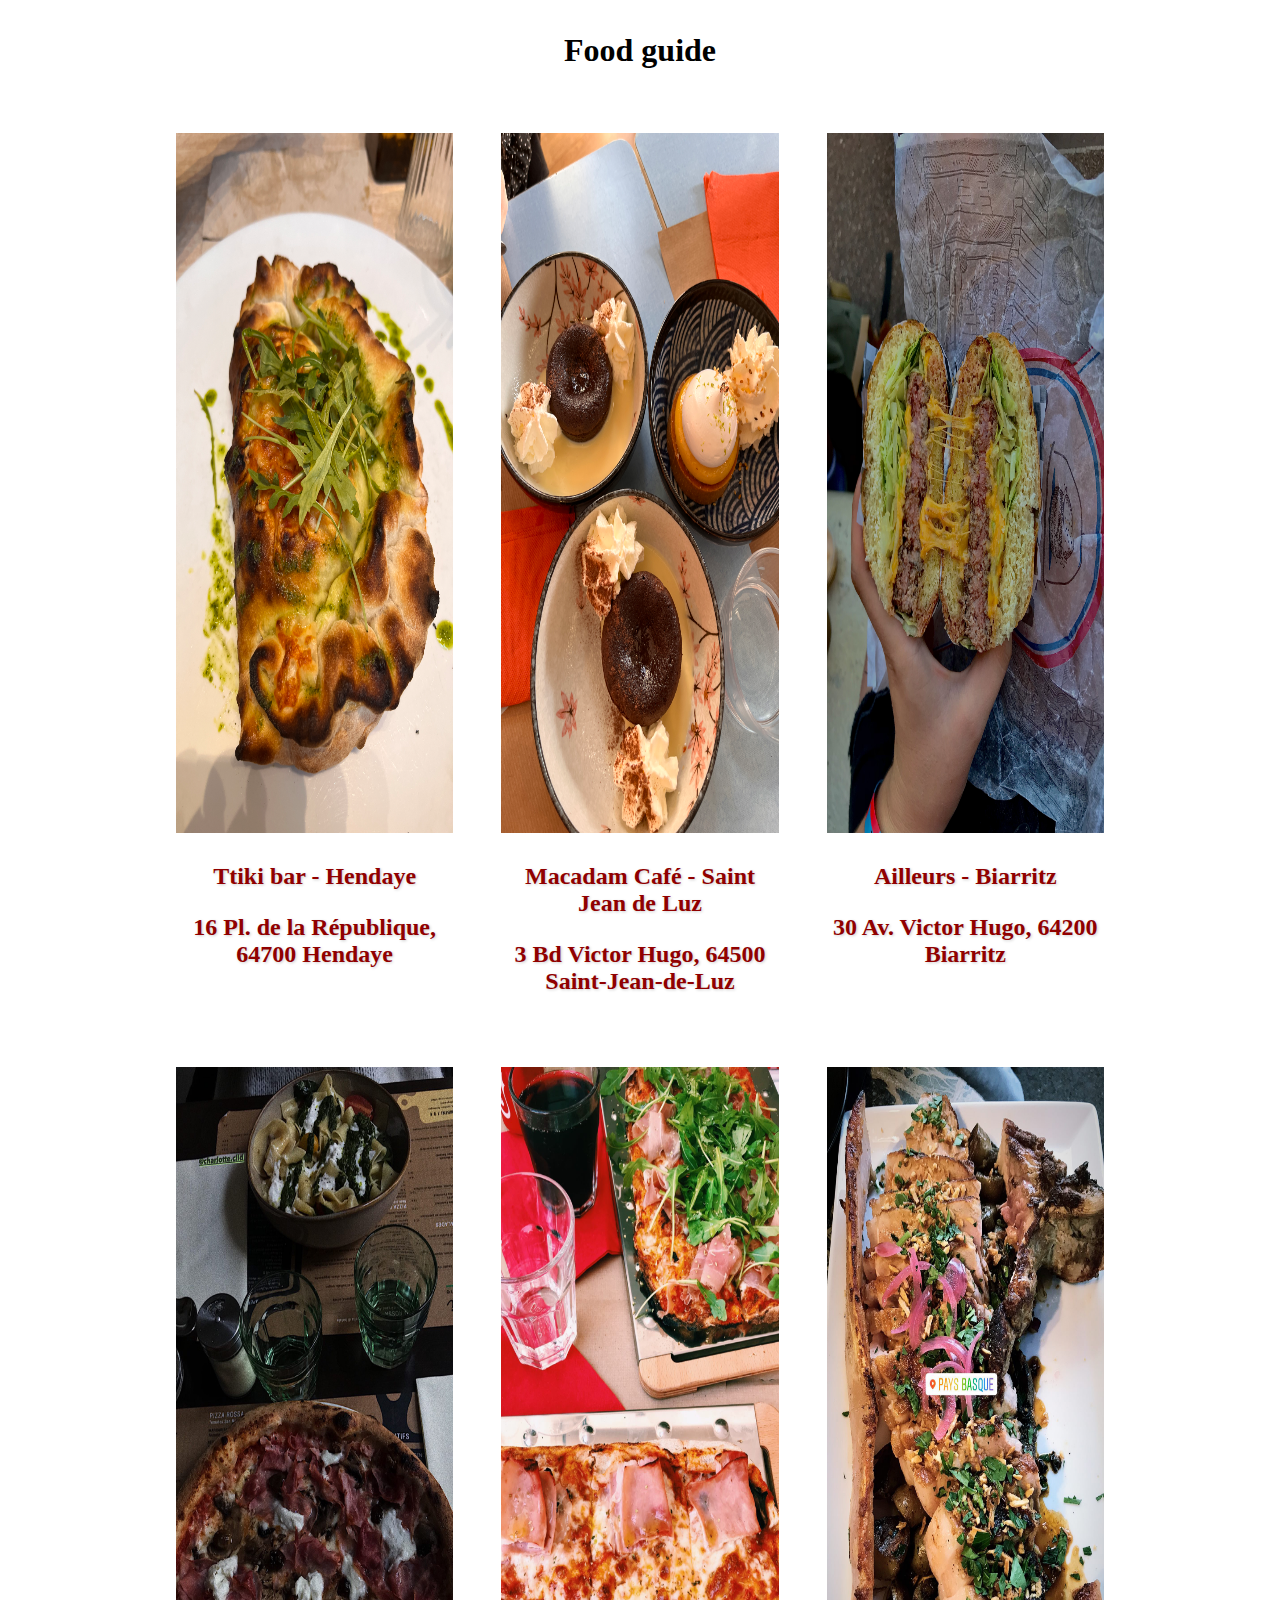
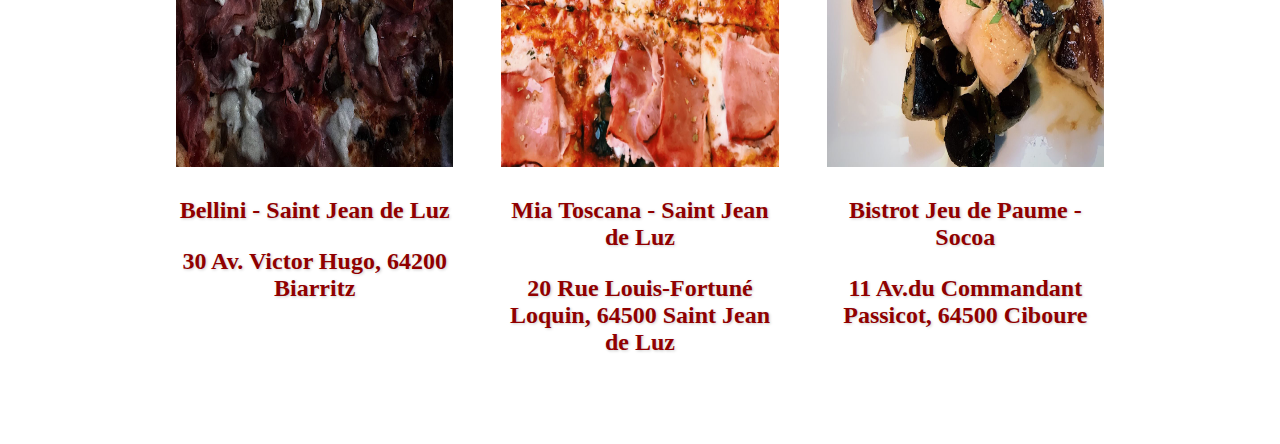
==== index3.html @ 49154bd9 "Add files via upload" ====
<!DOCTYPE html>
<html lang="en">
<head>
    <meta charset="UTF-8">
    <meta http-equiv="X-UA-Compatible" content="IE=edge">
    <meta name="viewport" content="width=device-width, initial-scale=1.0">
    <title>Document</title>
    <link rel="stylesheet" href="styles/style.css">
    
</head>
<body>

    <h3 class="food">Food guide</h3>

    <div class="container">
    
        <div class="cards">
            <div class="card-white">
            <img src="images/calzone hendaye.JPG" alt="" width="379" height="700">
             
              <p>Ttiki bar - Hendaye </p>
                <p>16 Pl. de la République, 64700 Hendaye </p>
             
       </div>
       <div class="card-white">
       <img src="images/macadam.JPG" alt="" width="379" height="700">
          <p>Macadam Café - Saint Jean de Luz</p>
          <p>3 Bd Victor Hugo, 64500 Saint-Jean-de-Luz </p>
       </div>
       

        <div class="card-white">
            <img src="images/biarritz burger.jpeg" alt="" width="379" height="700">
            <p>Ailleurs - Biarritz </p>
            <p>30 Av. Victor Hugo, 64200 Biarritz</p>
            </div>

            <div class="card-white">
                <img src="images/belinni.JPG" alt="" width="250" height="700">
                <p>Bellini - Saint Jean de Luz </p>
                <p>30 Av. Victor Hugo, 64200 Biarritz</p>
                </div>

                    <div class="card-white">
                        <img src="images/mia toscana.JPG" alt="" width="50" height="700">
                        <p>Mia Toscana - Saint Jean de Luz</p>
                        <p>20 Rue Louis-Fortuné Loquin, 64500 Saint Jean de Luz</p>
                        </div>

                        <div class="card-white">
                            <img src="images/bistrot le jeu de paume.JPG" alt="" width="250" height="700">
                            <p>Bistrot Jeu de Paume - Socoa </p>
                            <p>11 Av.du Commandant Passicot, 64500 Ciboure</p>
                            </div>




          
         </div>
      </div>
    </div>
---- styles/style.css ----
@import "banner.css"; 
@import "button.css"; 
@import "cards.css"; 
@import "footer.css"; 


body{ 
    margin: 0%;
}

a{
    text-decoration: none;
    
}

.container{
    width: 75%;
    margin: 48px auto;
}

h2{
    text-align: center;
}

p{
    text-align: center;
}

h3{
    font-family: 'Passion One', cursive;
    grid-template-columns: 1fr;
}

.food{
    text-align: center;
    font-size: 200%;
}

.card-category {
    background-size: cover;
    background-position: center;
    height: 500px;
    width: 400px;
    display: flex;
    justify-content: center;
    align-items: center;
    color: white;
    font-size: 24px;
    font-weight: bold;
    text-shadow: 1px 1px 3px rgba(0,0,0,0.2);
    border-radius: 5px;
    box-shadow: 0 0 15px rgba(0,0,0,0.2);
  }
  

.cards {
    display: grid;
    grid-template-columns: 1fr 1fr 1fr;
    grid-gap: 16px;
  }
  
  @media (min-width: 100px) and (max-width: 575px) {
    .cards {
      grid-template-columns: 1fr;
    }
  }
  
  @media (min-width: 576px) {
    .cards {
      grid-template-columns: 1fr;
    }
  }
  
  @media (min-width: 768px) {
    .cards {
      grid-template-columns: 1fr 1fr;
    }
  }
  
  @media (min-width: 992px) {
    .cards {
      grid-template-columns: 1fr 1fr 1fr;
    }
  }
  
  @media (min-width: 1200px) {
    .cards {
      grid-template-columns: 1fr 1fr 1fr;
    }
  }
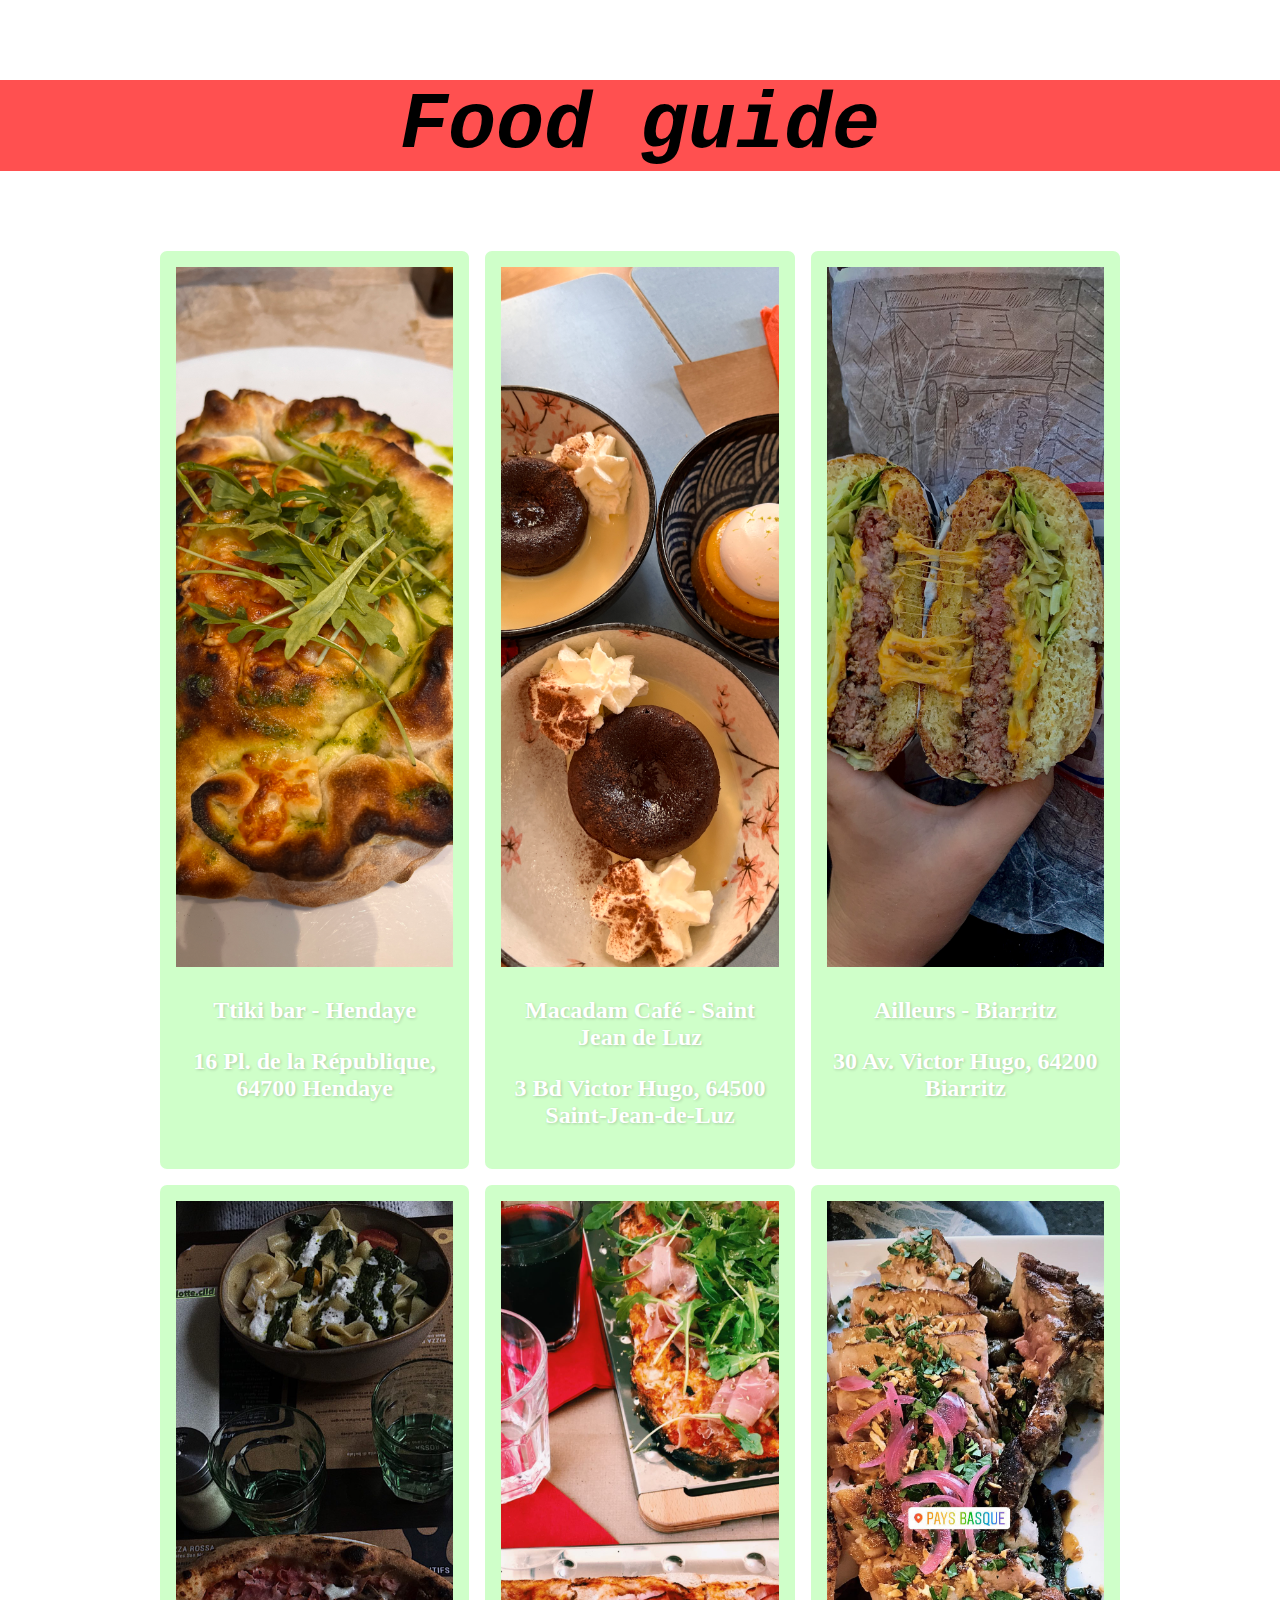
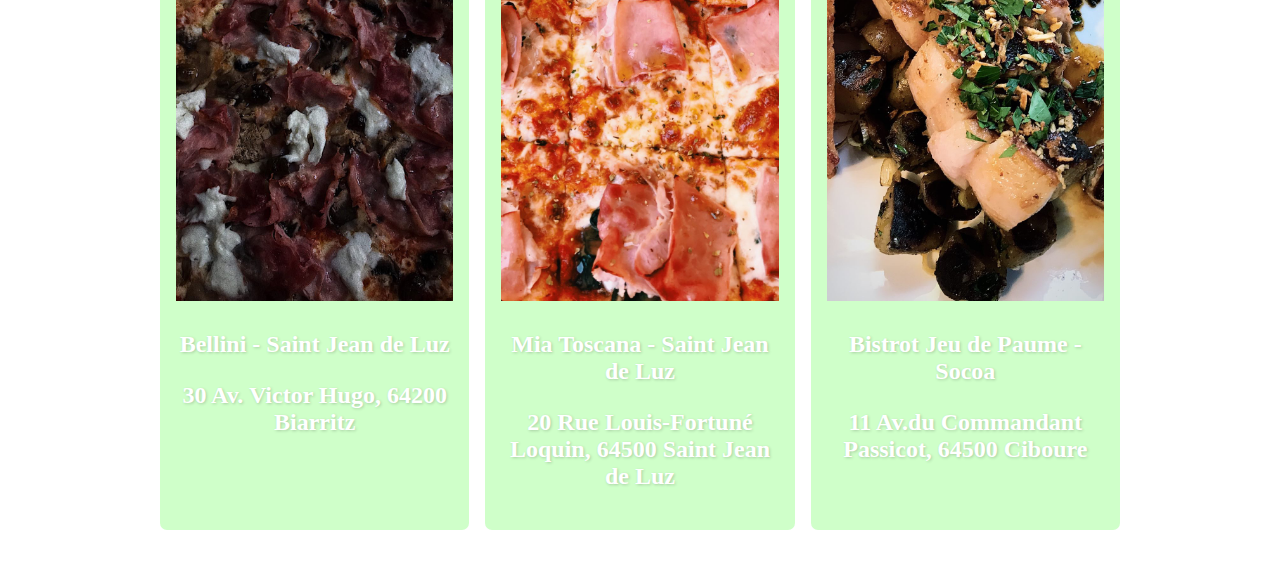
==== commit 2bf0ec86: "Add files via upload" ====
--- a/index3.html
+++ b/index3.html
@@ -6,6 +6,7 @@
     <meta name="viewport" content="width=device-width, initial-scale=1.0">
     <title>Document</title>
     <link rel="stylesheet" href="styles/style.css">
+   
     
 </head>
 <body>
@@ -16,42 +17,44 @@
     
         <div class="cards">
             <div class="card-white">
-            <img src="images/calzone hendaye.JPG" alt="" width="379" height="700">
+            <img src="images/calzone hendaye.JPG" alt="" height="400">
              
               <p>Ttiki bar - Hendaye </p>
                 <p>16 Pl. de la République, 64700 Hendaye </p>
              
        </div>
        <div class="card-white">
-       <img src="images/macadam.JPG" alt="" width="379" height="700">
+       <img src="images/macadam.JPG" alt="" height="400">
           <p>Macadam Café - Saint Jean de Luz</p>
           <p>3 Bd Victor Hugo, 64500 Saint-Jean-de-Luz </p>
        </div>
        
 
         <div class="card-white">
-            <img src="images/biarritz burger.jpeg" alt="" width="379" height="700">
+            <img src="images/biarritz burger.jpeg" alt="" height="400">
             <p>Ailleurs - Biarritz </p>
             <p>30 Av. Victor Hugo, 64200 Biarritz</p>
             </div>
 
             <div class="card-white">
-                <img src="images/belinni.JPG" alt="" width="250" height="700">
+                <img src="images/belinni.JPG" alt="" height="400">
                 <p>Bellini - Saint Jean de Luz </p>
                 <p>30 Av. Victor Hugo, 64200 Biarritz</p>
                 </div>
 
                     <div class="card-white">
-                        <img src="images/mia toscana.JPG" alt="" width="50" height="700">
+                        <img src="images/mia toscana.JPG" alt="" height="400">
                         <p>Mia Toscana - Saint Jean de Luz</p>
                         <p>20 Rue Louis-Fortuné Loquin, 64500 Saint Jean de Luz</p>
                         </div>
 
                         <div class="card-white">
-                            <img src="images/bistrot le jeu de paume.JPG" alt="" width="250" height="700">
+                            <img src="images/bistrot le jeu de paume.JPG" alt="" height="400">
                             <p>Bistrot Jeu de Paume - Socoa </p>
                             <p>11 Av.du Commandant Passicot, 64500 Ciboure</p>
                             </div>
+                            
+                          
 
 
 
--- a/styles/style.css
+++ b/styles/style.css
@@ -24,16 +24,24 @@
 
 p{
     text-align: center;
+    color: white;
+    color: red rgba(0, 0, 0, 0);
+   
 }
 
 h3{
     font-family: 'Passion One', cursive;
     grid-template-columns: 1fr;
+    font-size: 200%;
+    
 }
 
 .food{
     text-align: center;
-    font-size: 200%;
+    font-size: 500%;
+    font-family: 'Courier New', Courier, monospace;
+    font-style: oblique;
+    background-color: rgb(255, 80, 80);
 }
 
 .card-category {
@@ -58,34 +66,10 @@
     grid-template-columns: 1fr 1fr 1fr;
     grid-gap: 16px;
   }
-  
-  @media (min-width: 100px) and (max-width: 575px) {
-    .cards {
-      grid-template-columns: 1fr;
-    }
-  }
-  
-  @media (min-width: 576px) {
-    .cards {
-      grid-template-columns: 1fr;
-    }
-  }
-  
-  @media (min-width: 768px) {
-    .cards {
-      grid-template-columns: 1fr 1fr;
-    }
-  }
-  
-  @media (min-width: 992px) {
-    .cards {
-      grid-template-columns: 1fr 1fr 1fr;
-    }
-  }
-  
-  @media (min-width: 1200px) {
-    .cards {
-      grid-template-columns: 1fr 1fr 1fr;
-    }
-  }
+
+.
+
+
+
+ 
   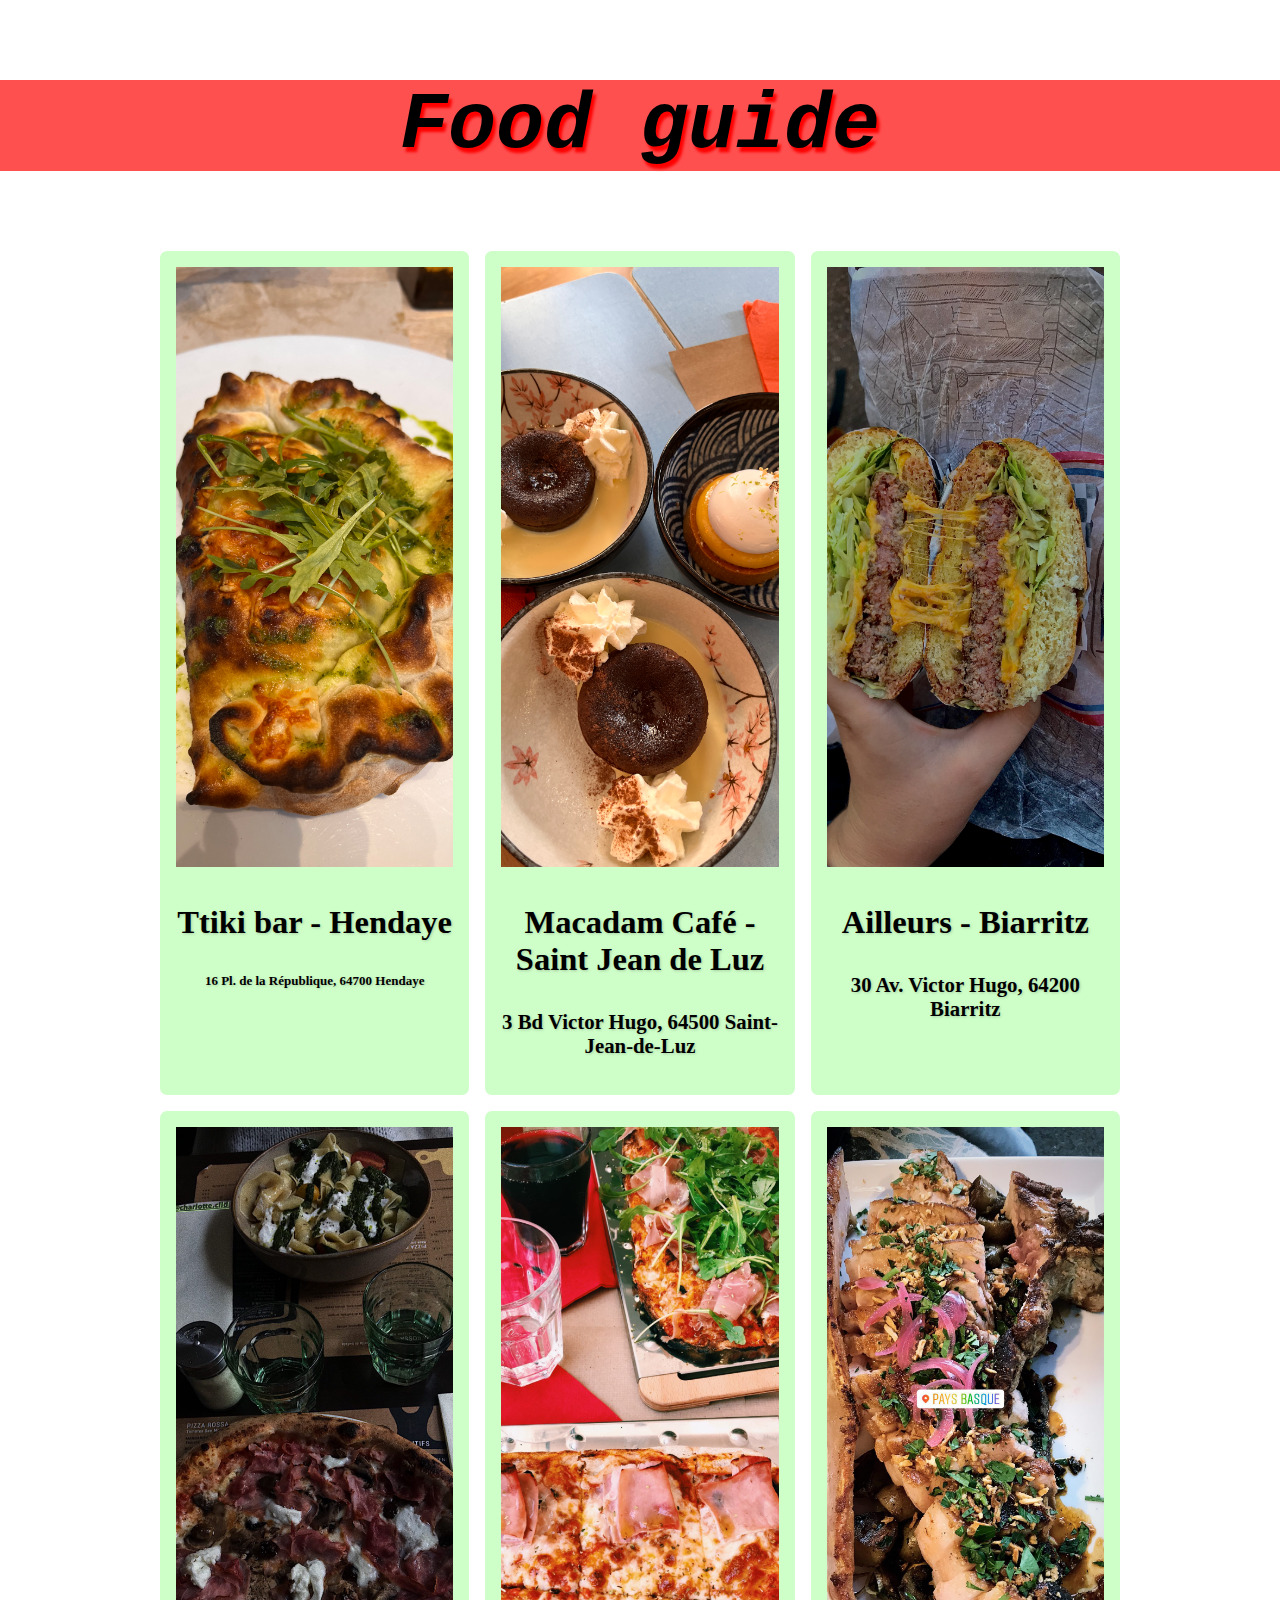
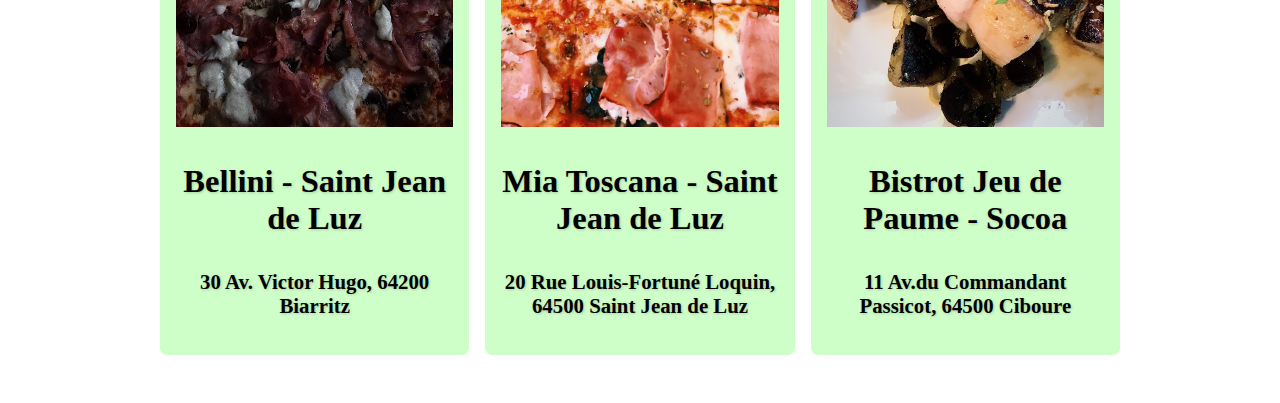
==== commit 3874fdfe: "Add files via upload" ====
--- a/index3.html
+++ b/index3.html
@@ -19,39 +19,39 @@
             <div class="card-white">
             <img src="images/calzone hendaye.JPG" alt="" height="400">
              
-              <p>Ttiki bar - Hendaye </p>
+              <p class="etiquette">Ttiki bar - Hendaye </p>
                 <p>16 Pl. de la République, 64700 Hendaye </p>
              
        </div>
        <div class="card-white">
        <img src="images/macadam.JPG" alt="" height="400">
-          <p>Macadam Café - Saint Jean de Luz</p>
-          <p>3 Bd Victor Hugo, 64500 Saint-Jean-de-Luz </p>
+          <p class="etiquette">Macadam Café - Saint Jean de Luz</p>
+          <p class="nomdeville">3 Bd Victor Hugo, 64500 Saint-Jean-de-Luz </p>
        </div>
        
 
         <div class="card-white">
             <img src="images/biarritz burger.jpeg" alt="" height="400">
-            <p>Ailleurs - Biarritz </p>
-            <p>30 Av. Victor Hugo, 64200 Biarritz</p>
+            <p class="etiquette">Ailleurs - Biarritz </p>
+            <p class="nomdeville">30 Av. Victor Hugo, 64200 Biarritz</p>
             </div>
 
             <div class="card-white">
                 <img src="images/belinni.JPG" alt="" height="400">
-                <p>Bellini - Saint Jean de Luz </p>
-                <p>30 Av. Victor Hugo, 64200 Biarritz</p>
+                <p class="etiquette">Bellini - Saint Jean de Luz </p>
+                <p class="nomdeville">30 Av. Victor Hugo, 64200 Biarritz</p>
                 </div>
 
                     <div class="card-white">
                         <img src="images/mia toscana.JPG" alt="" height="400">
-                        <p>Mia Toscana - Saint Jean de Luz</p>
-                        <p>20 Rue Louis-Fortuné Loquin, 64500 Saint Jean de Luz</p>
+                        <p class="etiquette">Mia Toscana - Saint Jean de Luz</p>
+                        <p class="nomdeville">20 Rue Louis-Fortuné Loquin, 64500 Saint Jean de Luz</p>
                         </div>
 
                         <div class="card-white">
                             <img src="images/bistrot le jeu de paume.JPG" alt="" height="400">
-                            <p>Bistrot Jeu de Paume - Socoa </p>
-                            <p>11 Av.du Commandant Passicot, 64500 Ciboure</p>
+                            <p class="etiquette">Bistrot Jeu de Paume - Socoa </p>
+                            <p class="nomdeville">11 Av.du Commandant Passicot, 64500 Ciboure</p>
                             </div>
                             
                           
--- a/styles/style.css
+++ b/styles/style.css
@@ -22,10 +22,12 @@
     text-align: center;
 }
 
-p{
+.tourisme{
     text-align: center;
-    color: white;
-    color: red rgba(0, 0, 0, 0);
+    color: rgb(253, 253, 253);
+    color: rgb(0, 59, 11);
+    text-shadow: 1px 1px 1px rgb(255, 255, 255);
+    font-size: 160%;
    
 }
 
@@ -33,6 +35,7 @@
     font-family: 'Passion One', cursive;
     grid-template-columns: 1fr;
     font-size: 200%;
+    text-shadow: 3px 5px 3px red;
     
 }
 
@@ -61,13 +64,24 @@
   }
   
 
-.cards {
-    display: grid;
-    grid-template-columns: 1fr 1fr 1fr;
-    grid-gap: 16px;
-  }
 
-.
+h1{
+  color: rgb(255, 255, 255);
+}
+
+
+
+.card-white{
+  font-size: small;
+}
+
+.etiquette{
+  font-size: 250%;
+}
+
+.nomdeville{
+  font-size: 160%;
+}
 
 
 
